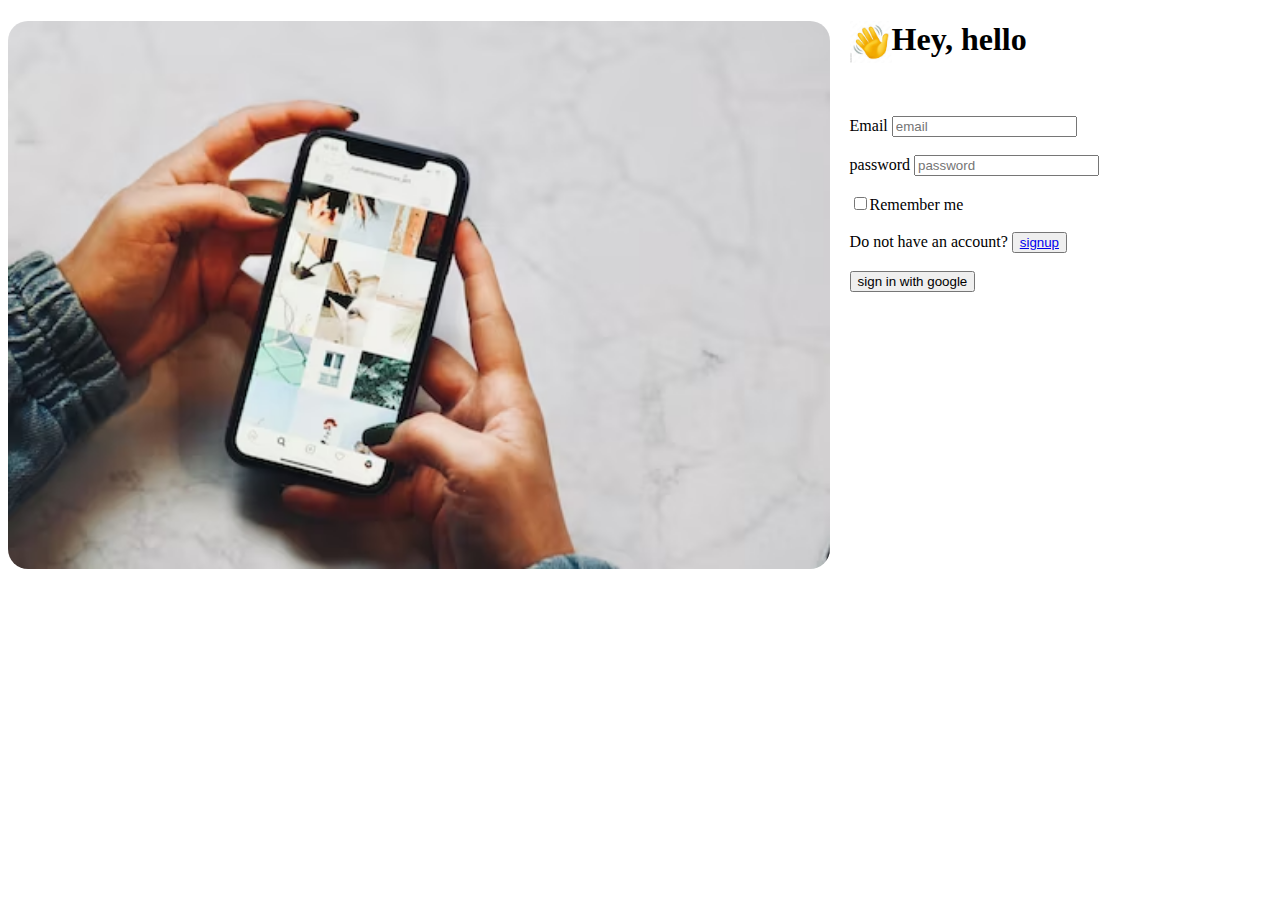
==== index.html @ edf19d02 "first commit" ====
<!DOCTYPE html>
<html lang="en">
<head>
    <meta charset="UTF-8">
    <meta http-equiv="X-UA-Compatible" content="IE=edge">
    <meta name="viewport" content="width=device-width, initial-scale=1.0">
    <title>login</title>
    <style>
        #image{
            width: 65%;
            float: left;
            margin-right: 20px;
            border-radius: 20px;
        
        }
        #emoji{
            float: inline-start;
            width: 42px;
            height: 42px;
        }
        

        .form{
            text-align: center;
        }
    </style>
</head>
<body>
    <img src="phone.avif" alt="phone picture" id="image">
    <form>
        <h1>Hey, hello
        <img id="emoji"src="hello.jpeg" alt="hello image">
        </h1>
        
        </label>
        <br>
        <br>
        <label>Email</label>
        <input type="email" placeholder="email"/>
        <br>
        <br>
        <label>password</label>
        <input type="password"placeholder="password"/>
        <br>
        <br>
        <label>
           <input type="checkbox">Remember me
    </label>
    <br>
    <br>
    
    <label>
        Do not have an account?
        <button><a href="signup.html">signup</a></button>
    </label>
        <br>
        <br>
    <button>sign in with google</button>
    
    </form>
</body>
</html>
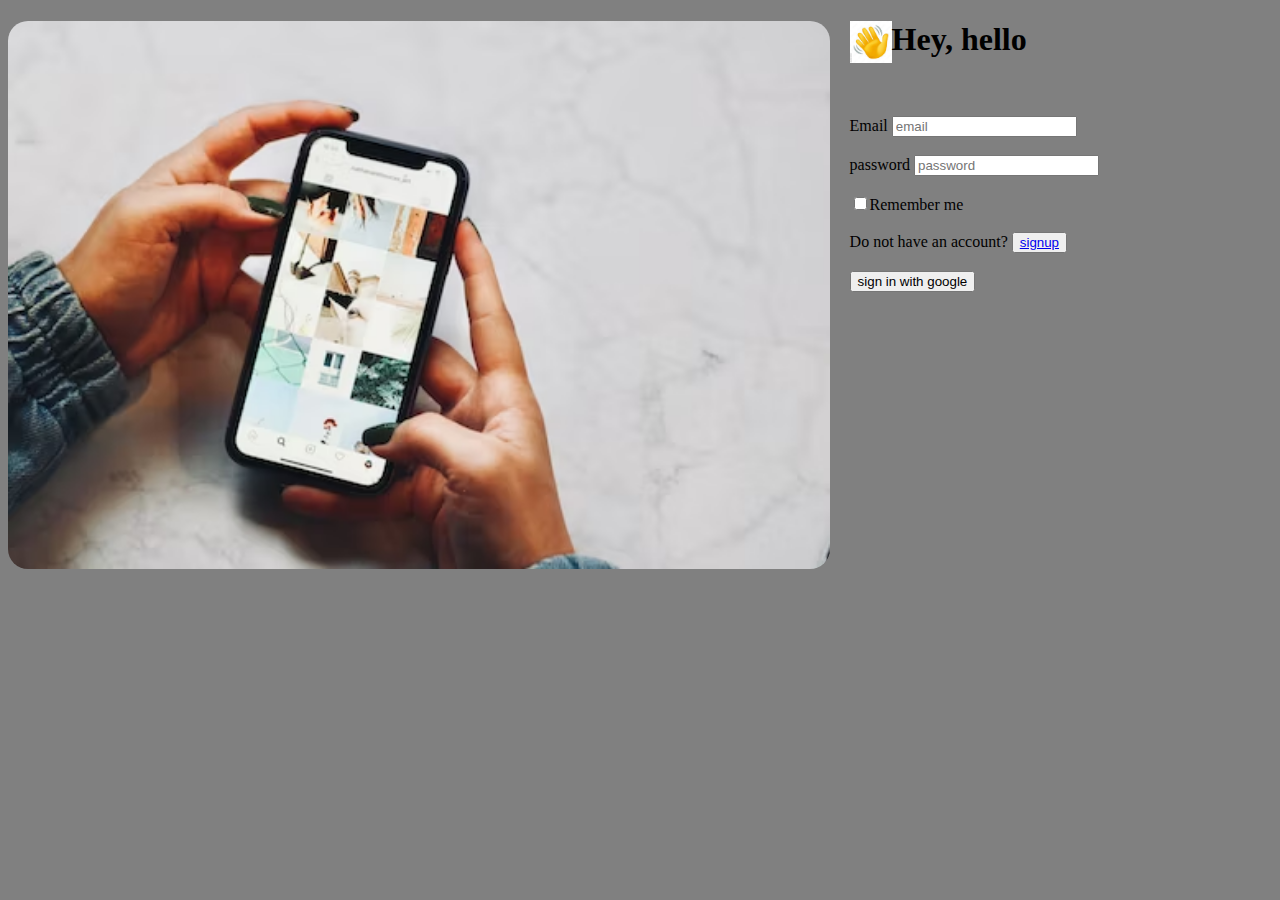
==== commit 9018d74f: "first commit" ====
--- a/index.html
+++ b/index.html
@@ -22,6 +22,9 @@
 
         .form{
             text-align: center;
+        }
+        body{
+            background-color: gray;
         }
     </style>
 </head>
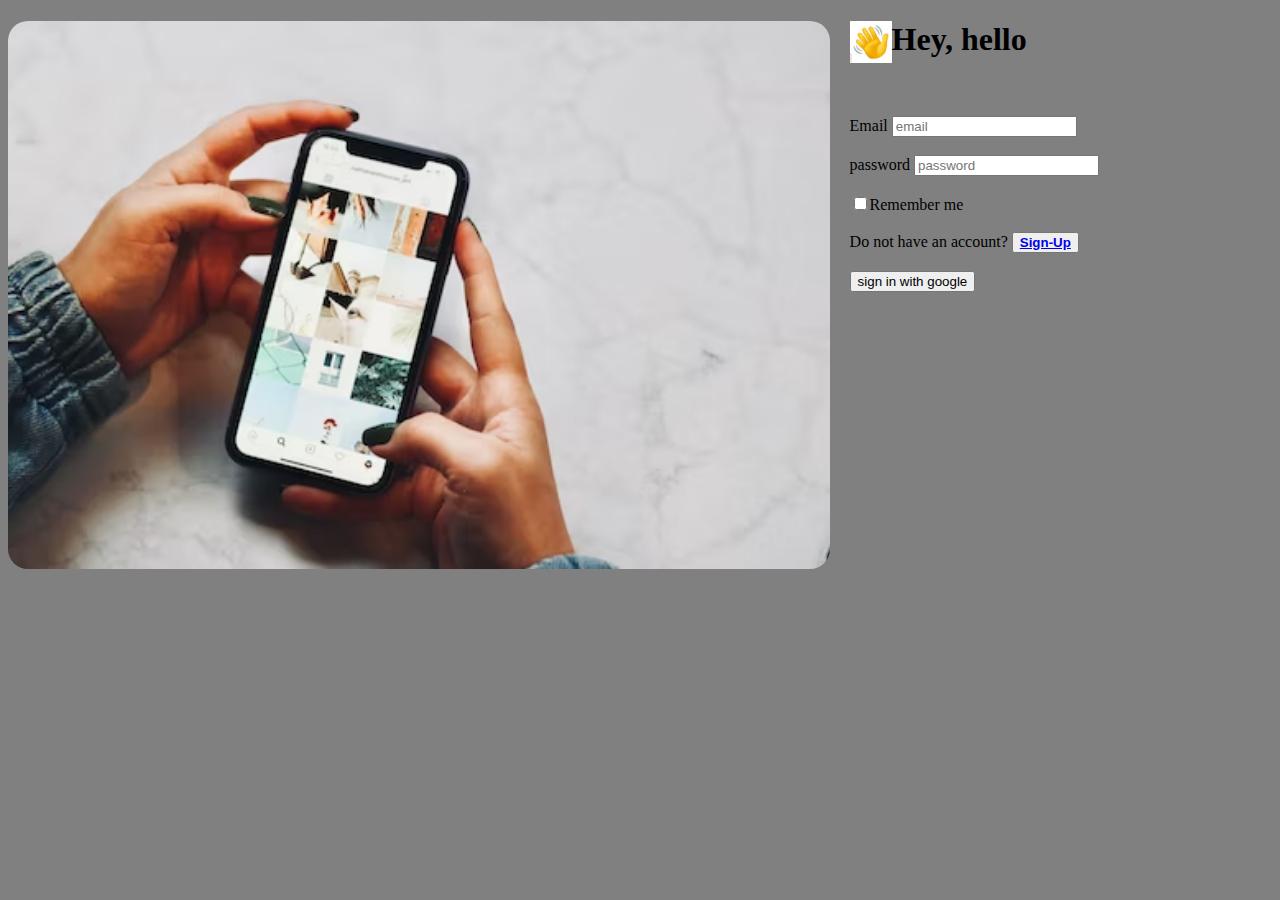
==== commit 91dfeb2b: "first commit" ====
--- a/index.html
+++ b/index.html
@@ -26,6 +26,9 @@
         body{
             background-color: gray;
         }
+ #text{
+    font-weight: bold;
+ }       
     </style>
 </head>
 <body>
@@ -54,7 +57,7 @@
     
     <label>
         Do not have an account?
-        <button><a href="signup.html">signup</a></button>
+        <button><a href="signup.html" id="text">Sign-Up</a></button>
     </label>
         <br>
         <br>
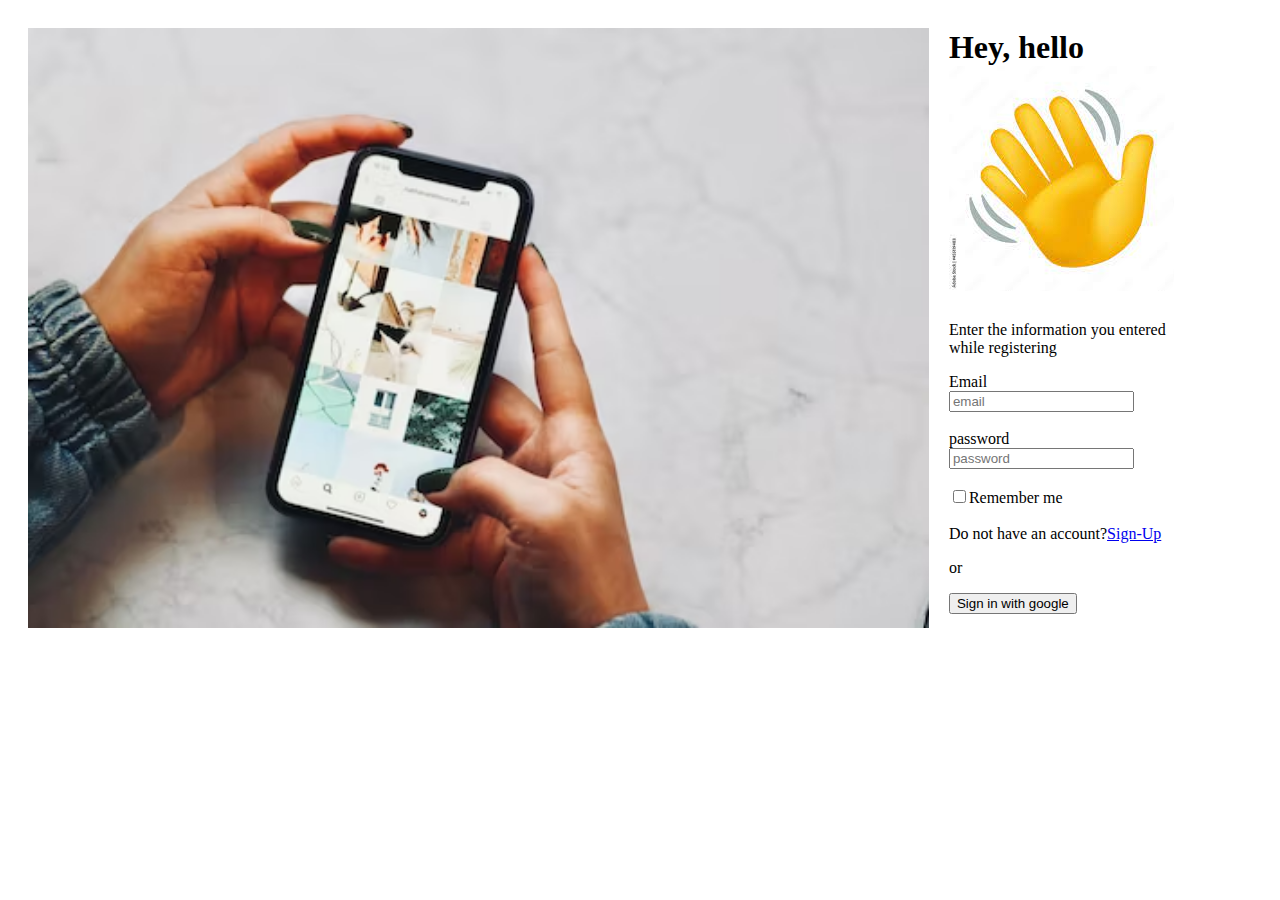
==== commit b92a92b5: "first commit" ====
--- a/index.html
+++ b/index.html
@@ -5,42 +5,19 @@
     <meta http-equiv="X-UA-Compatible" content="IE=edge">
     <meta name="viewport" content="width=device-width, initial-scale=1.0">
     <title>login</title>
-    <style>
-        #image{
-            width: 65%;
-            float: left;
-            margin-right: 20px;
-            border-radius: 20px;
-        
-        }
-        #emoji{
-            float: inline-start;
-            width: 42px;
-            height: 42px;
-        }
-        
-
-        .form{
-            text-align: center;
-        }
-        body{
-            background-color: gray;
-        }
- #text{
-    font-weight: bold;
- }       
-    </style>
+    <link rel="stylesheet" href="style.css">
+   
 </head>
 <body>
-    <img src="phone.avif" alt="phone picture" id="image">
+    <div class="containerA">
+
+   <div><img src="phone.avif" alt="phone picture" id="image"></div>
+   <div class="containerC">
     <form>
         <h1>Hey, hello
         <img id="emoji"src="hello.jpeg" alt="hello image">
         </h1>
-        
-        </label>
-        <br>
-        <br>
+        <p>Enter the information you entered while registering</p>
         <label>Email</label>
         <input type="email" placeholder="email"/>
         <br>
@@ -56,13 +33,13 @@
     <br>
     
     <label>
-        Do not have an account?
-        <button><a href="signup.html" id="text">Sign-Up</a></button>
+        Do not have an account?<a href="signup.html" id="text">Sign-Up</a></button>
     </label>
-        <br>
-        <br>
-    <button>sign in with google</button>
+<p>or</p>
+    <button>Sign in with google</button>
     
     </form>
+    </div>
+    </div>
 </body>
 </html>--- a/style.css
+++ b/style.css
@@ -0,0 +1,26 @@
+.containerA{
+    display: flex;
+    flex-direction: row;   
+}
+#image{
+    float:left;
+    margin-left: 400px;
+    height: 600px;
+    margin: 20px;
+}
+.form{
+    padding-left: 80px;
+
+}
+.containerC{
+    margin-right: 50%
+    
+    
+}
+.body{
+    text-align: center;
+    display: flex;
+    margin-right: auto;
+    float: left;
+    margin: top 50px;
+}